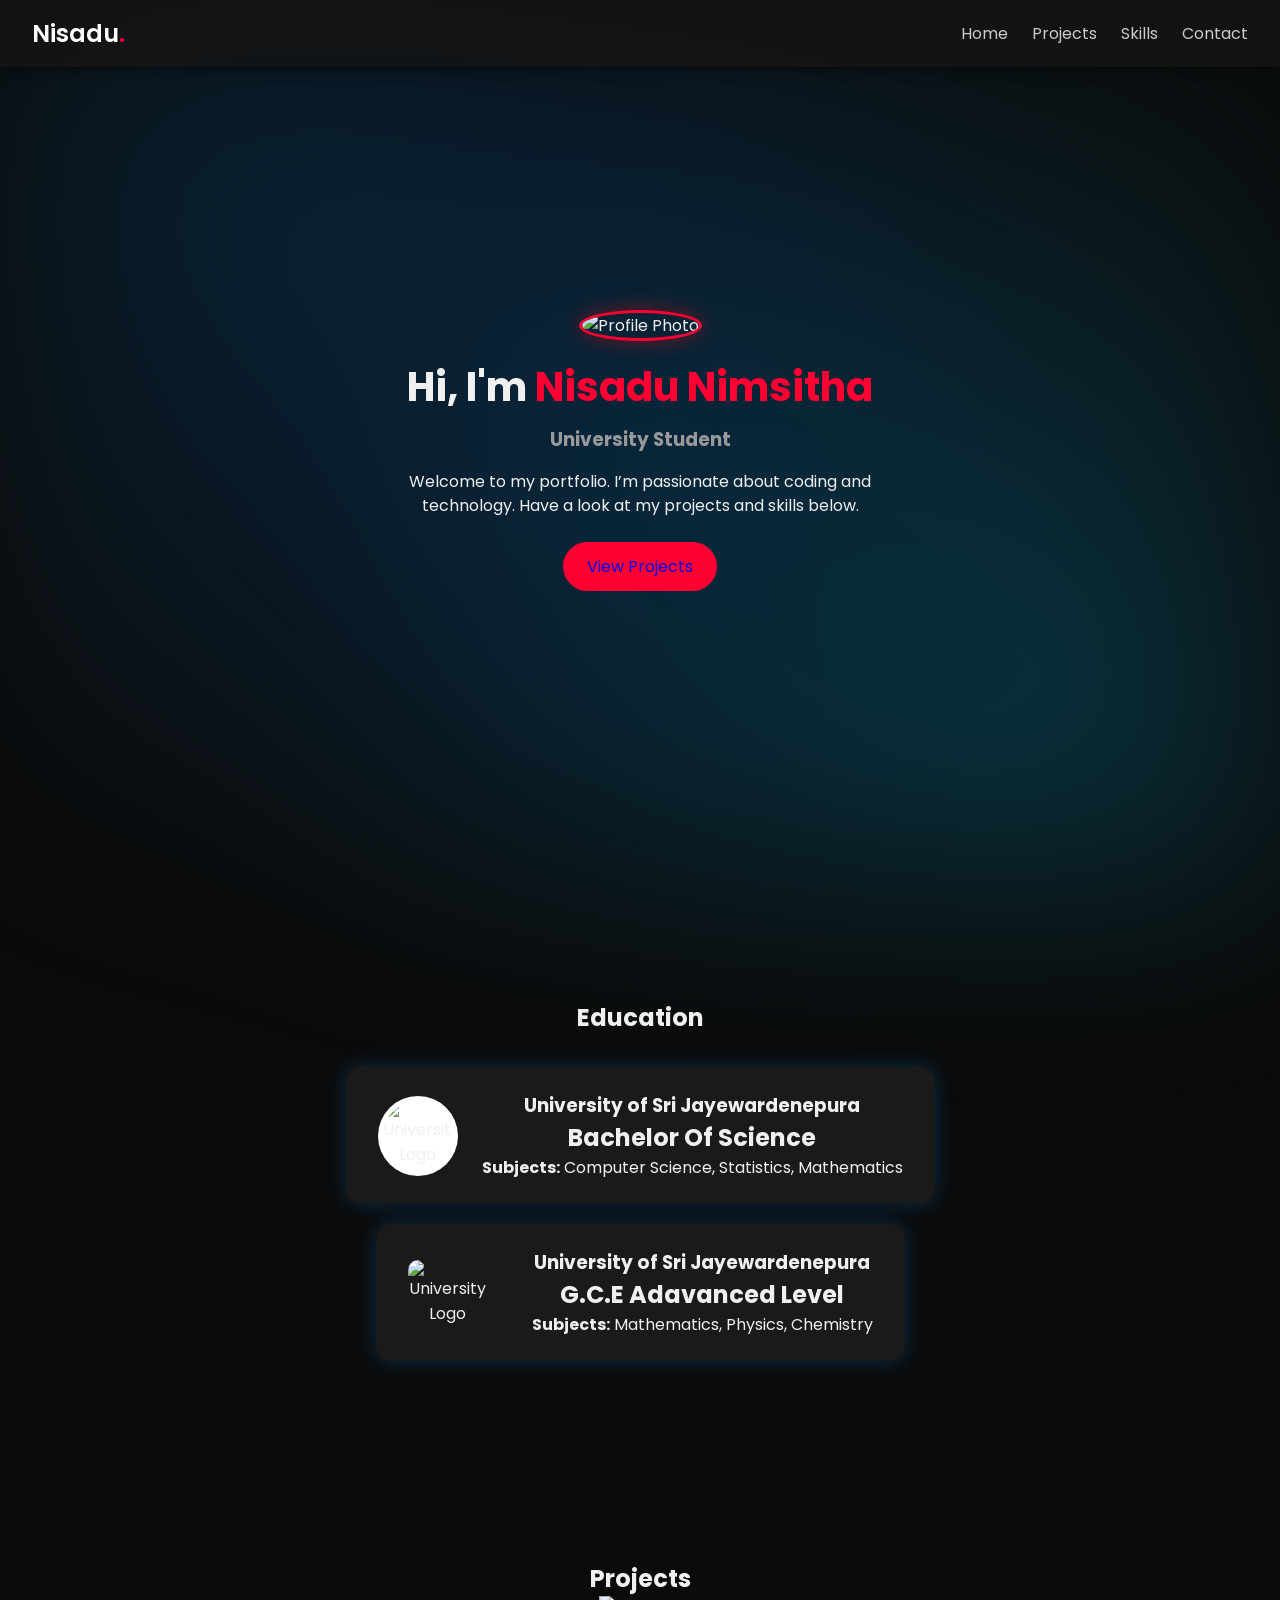
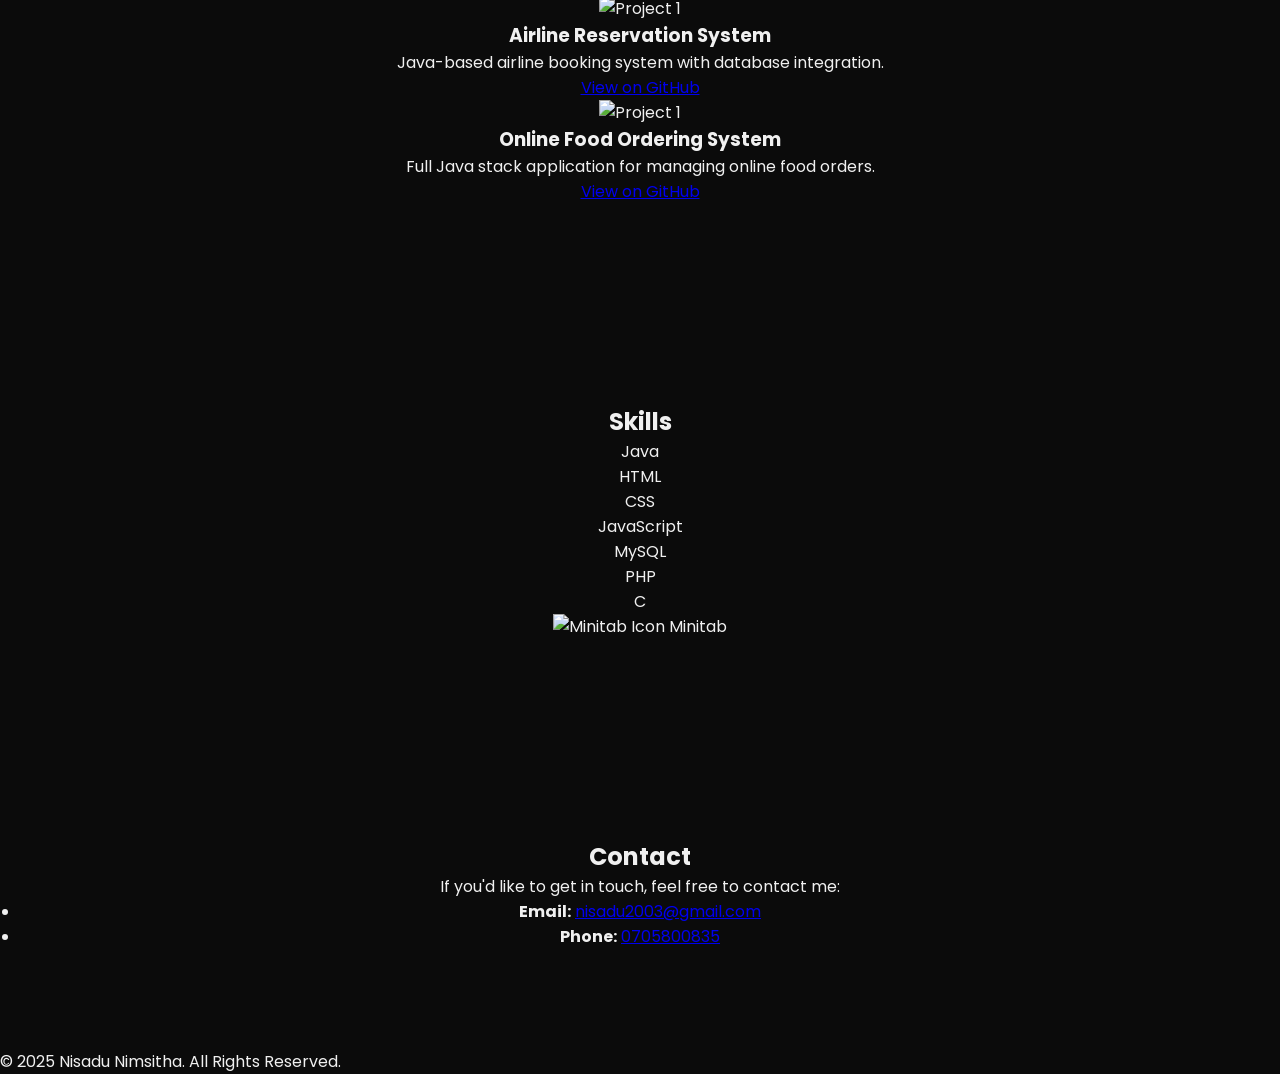
==== index.html @ 68446d45 "Add files via upload" ====
<!DOCTYPE html>
<html lang="en">
<head>
  <meta charset="UTF-8" />
  <meta name="viewport" content="width=device-width, initial-scale=1.0" />
  <title>Nisadu Nimsitha | Portfolio</title>
  <link rel="stylesheet" href="style.css" />
  <link rel="icon" type="image/png" href="images/profile.jpg">
  <!-- Devicon for skill icons -->
  <link rel="stylesheet" href="https://cdn.jsdelivr.net/gh/devicons/devicon@v2.15.1/devicon.min.css">
</head>
<body>
  <script src="script.js"></script>
  <div class="bg-glow"></div>

  <header>
    <nav class="navbar">
      <h2 class="logo">Nisadu<span>.</span></h2>
      <ul class="nav-links">
        <li><a href="#home">Home</a></li>
        <li><a href="#projects">Projects</a></li>
        <li><a href="#skills">Skills</a></li>
        <li><a href="#contact">Contact</a></li>
      </ul>
      <div class="menu-toggle" id="menu-toggle">&#9776;</div>
    </nav>
  </header>

  <section id="home" class="section home-section fade-in">
    <div class="home-content">
      <img src="images/profile.jpg" alt="Profile Photo" class="profile-pic" />
      <h1>Hi, I'm <span>Nisadu Nimsitha</span></h1>
      <h3>University Student</h3>
      <p>Welcome to my portfolio. I’m passionate about coding and technology. Have a look at my projects and skills below.</p>
      <a href="#projects" class="btn">View Projects</a>
    </div>

  </section>
  
  <section id="education" class="section education-section">
  <h2>Education</h2>
  <div class="education-container">
    <div class="education-card">
      <img src="images/jpura-logo.png" alt="University Logo" class="edu-logo">
      <div class="edu-info">
        <h3>University of Sri Jayewardenepura</h3>
        <h2>Bachelor Of Science</h2>
        <p><strong>Subjects:</strong> Computer Science, Statistics, Mathematics</p>
      </div>
    </div>

    <div class="education-card">
      <img src="images/ananda-logo.png" alt="University Logo" class="edu-logo1">
      <div class="edu-info">
        <h3>University of Sri Jayewardenepura</h3>
        <h2>G.C.E Adavanced Level</h2>
        <p><strong>Subjects:</strong> Mathematics, Physics, Chemistry</p>
      </div>
    </div>



</section>


  <section id="projects" class="section projects-section fade-in">
    <h2>Projects</h2>
    <div class="projects-container">
      <div class="project-card">
        <img src="images/airline.png" alt="Project 1" class="project-image">
        <h3>Airline Reservation System</h3>
        <p>Java-based airline booking system with database integration.</p>
        <a href="https://github.com/nisa2003-ops/AirlineReservationSystem" target="_blank">View on GitHub</a>
      </div>

      <div class="project-card">
        <img src="images/onlinefood.jpg" alt="Project 1" class="project-image">
        <h3>Online Food Ordering System</h3>
        <p>Full Java stack application for managing online food orders.</p>
        <a href="https://github.com/yourusername/OnlineFoodOrderingSystem" target="_blank">View on GitHub</a>
      </div>
    </div>
  </section>

<section id="skills" class="section skills-section">
  <h2>Skills</h2>
  <div class="skills-container">
    <div class="skill"><i class="devicon-java-plain colored"></i> Java</div>
    <div class="skill"><i class="devicon-html5-plain colored"></i> HTML</div>
    <div class="skill"><i class="devicon-css3-plain colored"></i> CSS</div>
    <div class="skill"><i class="devicon-javascript-plain colored"></i> JavaScript</div>

    <div class="skill"><i class="devicon-mysql-plain colored"></i> MySQL</div>
    <div class="skill"><i class="devicon-php-plain colored"></i> PHP</div>
    <div class="skill"><i class="devicon-c-plain colored"></i> C</div>
    <div class="skill"><img src="images/minitab-icon.png" alt="Minitab Icon" class="custom-skill-icon"> Minitab</div>
  </div>
</section>


  <section id="contact" class="section contact-section fade-in">
    <h2>Contact</h2>
    <p>If you'd like to get in touch, feel free to contact me:</p>
    <ul class="contact-info">
      <li><strong>Email:</strong> <a href="mailto:nisadu2003@gmail.com">nisadu2003@gmail.com</a></li>
      <li><strong>Phone:</strong> <a href="tel:+94705800835">0705800835</a></li>
    </ul>

    <div class="social-links">
    <a href="https://github.com/nisa2003-ops" target="_blank" class="social-icon github">
      <i class="devicon-github-original"></i>
    </a>
    <a href="https://linkedin.com/in/Nisadu_Nimsitha" target="_blank" class="social-icon linkedin">
      <i class="devicon-linkedin-plain"></i>
    </a>
  </div>
  </section>

  <footer>
    <p>© 2025 Nisadu Nimsitha. All Rights Reserved.</p>
  </footer>

  
</body>
</html>
---- style.css ----
@import url('https://fonts.googleapis.com/css2?family=Poppins:wght@300;400;600&display=swap');

*{
    margin: 0;
    padding: 0;
    box-sizing: border-box;
}

body{
    font-family: 'Poppins' , sans-serif;
    background-color: #0b0b0b;
    color: #f0f0f0;
    scroll-behavior: auto;
    overflow-x: hidden;
    position: relative;
}

.bg-glow{
    position: fixed;
    width: 100%;
    height: 100%;
    top: 0;
    left: 0;
    background: radial-gradient(circle at 20% 20%, rgba(0, 150, 255, 0.15), transparent 60%),
              radial-gradient(circle at 80% 80%, rgba(0, 200, 255, 0.2), transparent 60%),
              radial-gradient(circle at 50% 50%, rgba(0, 100, 255, 0.1), transparent 70%);
  z-index: -1;
  filter: blur(100px);
}

header{
    position: fixed;
    width: 100%;
    background: rgba(20, 20, 20, 0.8);
    top: 0;
    z-index: 10;
    box-shadow: 0 2px 10px rgba(0, 0, 0, 0.5);
}

.navbar{
    display: flex;
    justify-content: space-between;
    align-items: center;
    padding: 1rem 2rem;
}

.logo{
    font-size: 1.5rem;
    font-weight: 600;
    color: #fff;
}

.logo span{
    color: #ff0033;
}

.nav-links{
    list-style: none;
    display: flex;
    gap: 1.5rem;
}

.nav-links a{
    color: #ccc;
    text-decoration: none;
    transition: color 0.3s ease;
}

.nav-links a:hover{
    color: #ff0033;
}

.menu-toggle{
    display: none;
    cursor: pointer;
    font-size: 1.8rem;
    color: #fff;
}

.section{
    padding: 100px 20px;
    text-align: center;
}

.home-section{
    height: 100vh;
    display: flex;
    align-items: center;
    justify-content: center;
}

.profile-pic{
    width: 150px;
    height: 150px;
    border-radius: 50%;
    border: 3px solid #ff0033;
    margin-bottom: 1rem;
    box-shadow: 0 0 20px rgba(255, 0, 0, 0.4);
    animation: pulse 3s ease-in-out infinite;
}

@keyframes pulse {
  0%, 100% {
    box-shadow: 0 0 20px rgba(255, 0, 0, 0.4);
  }
  50% {
    box-shadow: 0 0 35px rgba(255, 0, 0, 0.7);
  }
}

.home-content h1{
    font-size: 2.5rem;
    margin-bottom: 0.5rem;
}

.home-content h1 span{
    color: #ff0033;
}

.home-content h3{
    color: #999;
    margin-bottom: 1rem;
}

.home-content p{
    max-width: 500px;
    margin: 0 auto 1.5rem;
    line-height: 1.5;
}

.btn{
    display: inline-block;
    background: #ff0033;
    columns: #fff;
    padding: 0.75rem 1.5rem;
    border-radius: 30px;
    text-decoration: none;
}

.btn:hover{
    background: #cc0028;
    transform: scale(1.05);
}

.education-section{
    background: transparent;
}

.education-container{
    display: flex;
    flex-direction: column;
    justify-content: center;
    align-items: center;
    margin-top: 2rem;
    gap: 20px;
}

.education-card{
    display: flex;
    align-items: center;
    gap: 1.5rem;
    background: rgba(30, 30, 30, 0.8);
    padding: 1.5rem 2rem;
    border-radius: 15px;
    box-shadow: 0 0 20px rgba(0, 150, 255, 0.25);
    transition: transform 0.3 ease, box-shadow 0.3s ease;
}

.education-card:hover{
    transform: translateY(-5px);
    box-shadow: 0 0 30px rgba(0, 180, 255, 0.35);
}

.edu-logo{
    width: 80px;
    height: 80px;
    object-fit: contain;
    border-radius: 50%;
    background: #fff;
    padding: 5px;
}

.edu-logo1{
    width: 80px;
    height: auto;
    object-fit: contain;
    margin-right: 20px;
    border-radius: 10px;
}
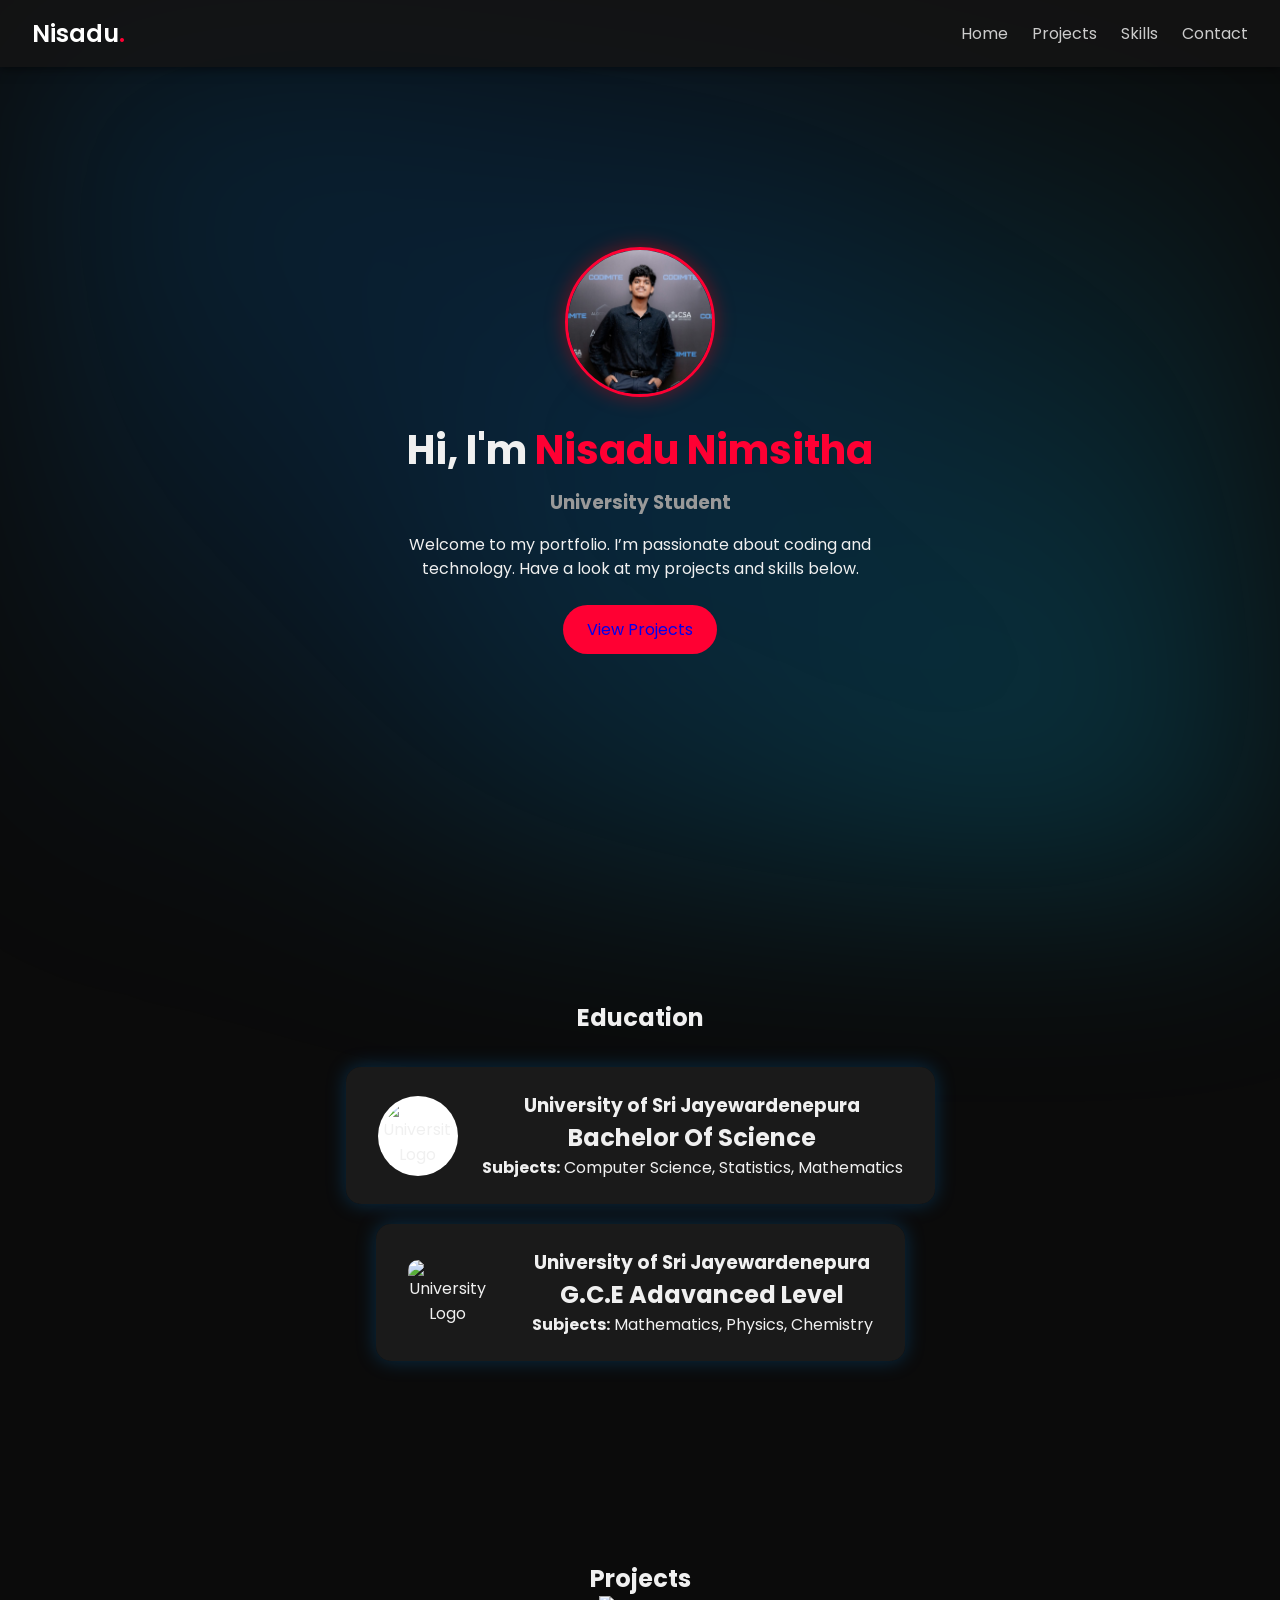
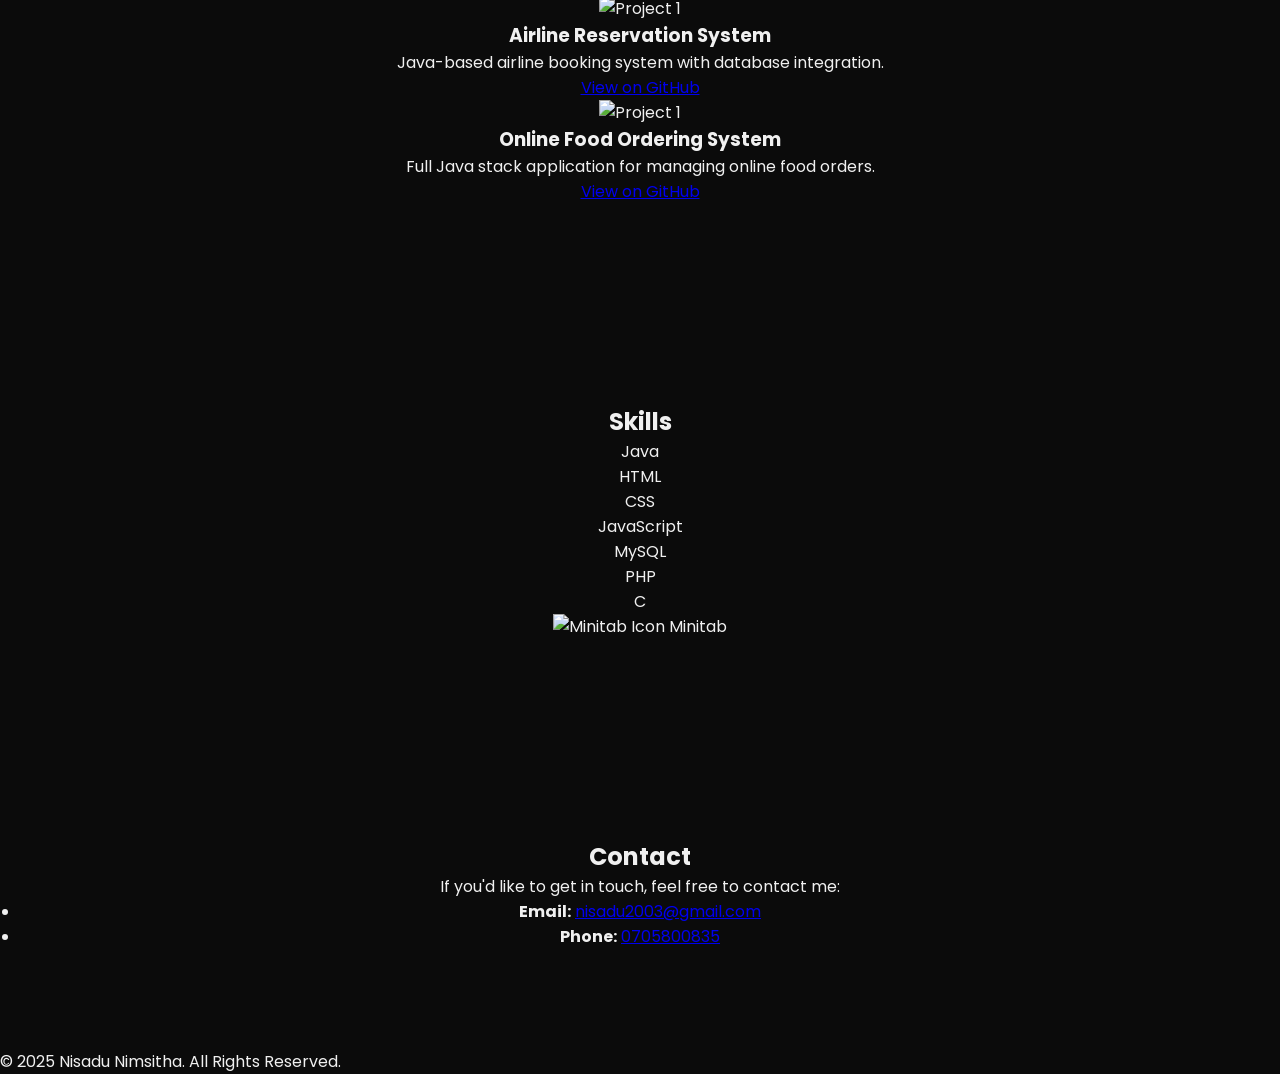
==== commit 5aba997b: "feat: add open graph & twitter card meta tags for thumbnail previews Co-authored-by: arena-agent <29" ====
--- a/index.html
+++ b/index.html
@@ -1,14 +1,37 @@
 <!DOCTYPE html>
 <html lang="en">
-<head>
-  <meta charset="UTF-8" />
-  <meta name="viewport" content="width=device-width, initial-scale=1.0" />
-  <title>Nisadu Nimsitha | Portfolio</title>
-  <link rel="stylesheet" href="style.css" />
-  <link rel="icon" type="image/png" href="images/profile.jpg">
-  <!-- Devicon for skill icons -->
-  <link rel="stylesheet" href="https://cdn.jsdelivr.net/gh/devicons/devicon@v2.15.1/devicon.min.css">
-</head>
+<head>
+  <meta charset="UTF-8" />
+  <meta name="viewport" content="width=device-width, initial-scale=1.0" />
+  <title>Nisadu Nimsitha | Portfolio</title>
+  
+  <!-- Primary Metadata -->
+  <meta name="description" content="Welcome to my portfolio. I'm Nisadu Nimsitha, a university student passionate about coding, technology, and building robust software." />
+
+  <!-- Open Graph / Facebook (Link Previews) -->
+  <!-- Note: Some platforms require absolute URLs. If needed, replace "https://nisadu-nimsitha.vercel.app" with your actual Vercel deployment URL -->
+  <meta property="og:type" content="website" />
+  <meta property="og:url" content="https://nisadu-nimsitha.vercel.app/" />
+  <meta property="og:title" content="Nisadu Nimsitha | Portfolio" />
+  <meta property="og:description" content="Welcome to my portfolio. I'm Nisadu Nimsitha, a university student passionate about coding, technology, and building robust software." />
+  <meta property="og:image" content="https://nisadu-nimsitha.vercel.app/images/profile.jpg" />
+  <meta property="og:image:alt" content="Nisadu Nimsitha Portfolio Thumbnail" />
+  <meta property="og:image:type" content="image/jpeg" />
+  <meta property="og:image:width" content="1200" />
+  <meta property="og:image:height" content="630" />
+
+  <!-- Twitter -->
+  <meta name="twitter:card" content="summary_large_image" />
+  <meta property="twitter:url" content="https://nisadu-nimsitha.vercel.app/" />
+  <meta name="twitter:title" content="Nisadu Nimsitha | Portfolio" />
+  <meta name="twitter:description" content="Welcome to my portfolio. I'm Nisadu Nimsitha, a university student passionate about coding, technology, and building robust software." />
+  <meta name="twitter:image" content="https://nisadu-nimsitha.vercel.app/images/profile.jpg" />
+
+  <link rel="stylesheet" href="style.css" />
+  <link rel="icon" type="image/png" href="images/profile.jpg">
+  <!-- Devicon for skill icons -->
+  <link rel="stylesheet" href="https://cdn.jsdelivr.net/gh/devicons/devicon@v2.15.1/devicon.min.css">
+</head>
 <body>
   <script src="script.js"></script>
   <div class="bg-glow"></div>
